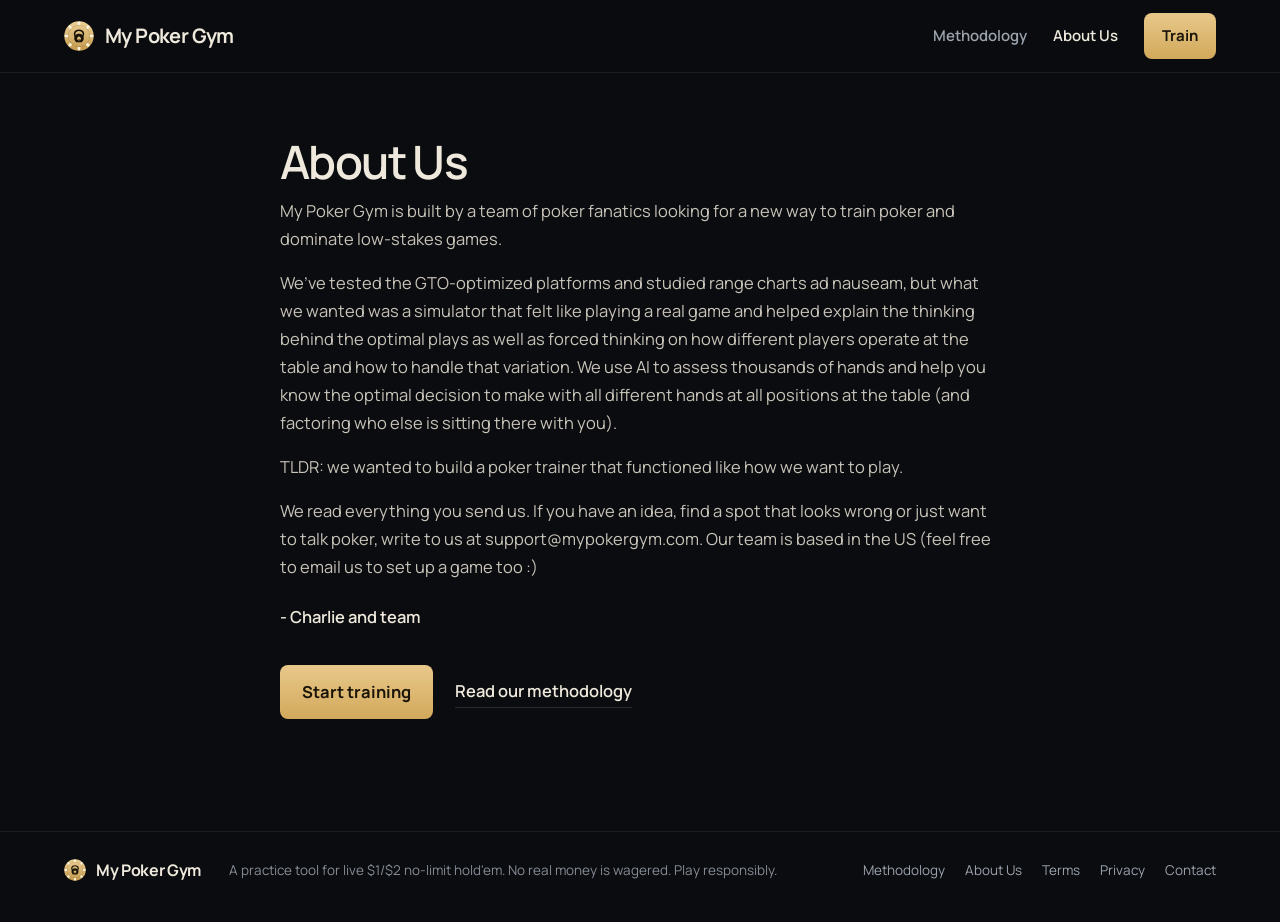
==== about/index.html @ 8b2f128d "Update index.html" ====
<!doctype html>
<html lang="en">
<head>
<meta charset="utf-8">
<meta name="viewport" content="width=device-width, initial-scale=1, viewport-fit=cover">
<title>About Us | My Poker Gym</title>
<meta name="description" content="My Poker Gym is built by Charlie and a small team of amateur poker players who wanted a better way to train for low-stakes cash games.">
<meta name="theme-color" content="#0a0c0f">
<link rel="icon" href="../assets/mark.svg" type="image/svg+xml">
<link rel="apple-touch-icon" href="../assets/apple-touch-icon.png">
<link rel="preconnect" href="https://fonts.googleapis.com">
<link rel="preconnect" href="https://fonts.gstatic.com" crossorigin>
<link href="https://fonts.googleapis.com/css2?family=Manrope:wght@300..800&display=swap" rel="stylesheet">
<style>
:root{--font:'Manrope',system-ui,-apple-system,'Segoe UI',Roboto,sans-serif;--bg:#0a0c0f;--panel:#12161b;--line:rgba(239,233,221,.08);--line-2:rgba(239,233,221,.14);--ink:#efe9dd;--body:#c9c4ba;--muted:#9ca3ad;--dim:#6d747e;--brass:#d2a95b;--brass-2:#e8c88a;--brass-ink:#1b1408;color-scheme:dark}
:root{box-sizing:border-box;padding-top:env(safe-area-inset-top,0px);padding-bottom:env(safe-area-inset-bottom,0px)}
html{scroll-padding-top:calc(90px + env(safe-area-inset-top,0px));background:var(--bg);scroll-behavior:smooth}
@media (prefers-reduced-motion:reduce){html{scroll-behavior:auto}}
*,*::before,*::after{box-sizing:inherit}
body{margin:0;background:var(--bg);color:var(--body);font-family:var(--font);font-size:16.5px;line-height:1.7;-webkit-font-smoothing:antialiased}
a{color:var(--brass)}a:hover{color:var(--brass-2)}
:focus-visible{outline:2px solid var(--brass);outline-offset:3px}
.wrap{max-width:1200px;margin:0 auto;padding:0 24px}
.nav{position:sticky;top:0;z-index:10;background:rgba(10,12,15,.86);backdrop-filter:blur(14px);-webkit-backdrop-filter:blur(14px);border-bottom:1px solid var(--line)}
.nav .wrap{display:flex;align-items:center;justify-content:space-between;height:72px;gap:16px}
.logo{display:flex;align-items:center;gap:11px;text-decoration:none;color:var(--ink);font-weight:700;font-size:20px;letter-spacing:-.03em}
.logo-mark{width:30px;height:30px;display:block;flex:none}.logo-mark svg{width:100%;height:100%;display:block}
.nav-links{display:flex;align-items:center;gap:26px;font-size:15px;font-weight:600}
.nav-links a{color:var(--muted);text-decoration:none;transition:color .15s}
.nav-links a:hover{color:var(--ink)}
.btn{display:inline-flex;align-items:center;gap:8px;border-radius:8px;padding:10px 18px;font-weight:700;text-decoration:none;white-space:nowrap}
.btn.gold,.nav-links .btn.gold{background:linear-gradient(180deg,var(--brass-2),var(--brass));color:var(--brass-ink)}
.nav-links .btn.gold:hover{color:var(--brass-ink)}
main{padding:64px 0 96px}
.doc{max-width:720px;margin:0 auto}
.doc h1{color:var(--ink);font-size:clamp(32px,4.4vw,46px);line-height:1.08;letter-spacing:-.035em;font-weight:600;margin:0 0 10px}
.doc .updated{color:var(--dim);font-size:14px;margin:0 0 30px}
.doc .intro{font-size:19px;line-height:1.6;color:var(--ink);opacity:.92;margin:0 0 26px}
.doc h2{color:var(--ink);font-size:22px;letter-spacing:-.02em;font-weight:650;margin:52px 0 14px;padding-top:26px;border-top:1px solid var(--line)}
.doc h3{color:var(--ink);font-size:17.5px;font-weight:650;margin:30px 0 10px}
.doc p{margin:0 0 16px}
.doc ul{margin:0 0 18px;padding-left:22px}
.doc li{margin:0 0 9px}
.doc li::marker{color:var(--dim)}
.doc ul ul{margin:9px 0 4px}
.doc .lead{color:var(--ink);font-weight:600}
.doc .caps{letter-spacing:.01em;font-size:14.5px;line-height:1.75}
.tablewrap{overflow-x:auto;margin:6px 0 22px;border:1px solid var(--line-2);border-radius:8px}
table{width:100%;border-collapse:collapse;font-size:15px;min-width:520px;font-variant-numeric:tabular-nums}
th{text-align:left;color:var(--ink);font-weight:600;padding:12px 16px;background:var(--panel);border-bottom:1px solid var(--line-2)}
td{padding:12px 16px;border-top:1px solid var(--line);vertical-align:top}
tbody tr:first-child td{border-top:0}
math{color:var(--ink);font-size:1.08em}
.mw{margin:14px 0 20px;padding:16px 18px;background:var(--panel);border:1px solid var(--line-2);border-radius:8px;overflow-x:auto;max-width:100%}
.mw math{display:block}
html,body{overflow-x:clip}
.other{margin-top:56px;padding-top:24px;border-top:1px solid var(--line);font-size:15px}
@media (max-width:560px){table{min-width:0}thead{display:none}tbody tr{display:block;padding:12px 16px;border-top:1px solid var(--line)}tbody tr:first-child{border-top:0}td{display:block;border:0;padding:2px 0 8px}td::before{content:attr(data-label);display:block;color:var(--dim);font-size:11.5px;font-weight:600;letter-spacing:.06em;text-transform:uppercase;margin-bottom:2px}}
/* methodology layout */
.with-toc{display:grid;grid-template-columns:220px minmax(0,720px);gap:56px;justify-content:center;align-items:start}
.with-toc .doc{margin:0}
.toc{position:sticky;top:96px;font-size:14px;line-height:1.45;max-height:calc(100vh - 120px);overflow:auto;padding-right:6px}
.toc p{color:var(--ink);font-weight:650;margin:0 0 10px;font-size:13px;letter-spacing:.06em;text-transform:uppercase}
.toc ol{list-style:none;margin:0;padding:0;counter-reset:t}
.toc li{margin:0 0 8px}
.toc a{color:var(--muted);text-decoration:none;display:block;border-left:2px solid transparent;padding-left:10px;transition:color .15s,border-color .15s}
.toc a:hover{color:var(--ink)}
.toc a.on{color:var(--ink);border-left-color:var(--brass)}
@media (max-width:980px){.with-toc{grid-template-columns:1fr}.toc{display:none}}
/* about */
.facts{display:grid;grid-template-columns:repeat(3,minmax(0,1fr));gap:12px;margin:34px 0 34px}
@media (max-width:620px){.facts{grid-template-columns:1fr}}
.fact{position:relative;background:var(--panel);border:1px solid var(--line-2);border-radius:12px;padding:18px 18px 16px;display:flex;flex-direction:column;gap:4px;min-height:96px}
.fact-k{font-size:12px;letter-spacing:.08em;text-transform:uppercase;color:var(--dim);font-weight:600}
.fact-v{font-size:18px;color:var(--ink);font-weight:600;letter-spacing:-.01em}
.fact.dog{padding-right:84px}
.dog-art{position:absolute;right:14px;top:50%;width:56px;height:56px;transform:translateY(-50%)}
.dog-art svg{width:100%;height:100%;display:block}
.signoff{color:var(--ink);font-weight:600;margin-top:22px!important}
.cta-line{display:flex;gap:22px;align-items:center;flex-wrap:wrap;margin-top:34px!important}
.cta-line .btn{padding:13px 22px}
.txtlink{color:var(--ink);text-decoration:none;border-bottom:1px solid var(--line-2);padding-bottom:2px;font-weight:600}
.txtlink:hover{color:var(--brass-2)}
@media (prefers-reduced-motion:no-preference){.dog.fact:hover .dog-art{animation:wag .6s ease-in-out 2}}
@keyframes wag{0%,100%{transform:translateY(-50%) rotate(0)}25%{transform:translateY(-50%) rotate(-8deg)}75%{transform:translateY(-50%) rotate(8deg)}}
.site-footer{border-top:1px solid var(--line);color:var(--muted);font-size:13.5px;line-height:1.5}
.site-footer .fwrap{display:flex;align-items:center;gap:12px 28px;flex-wrap:wrap;padding-top:26px;padding-bottom:40px}
.site-footer .flogo{display:flex;align-items:center;gap:10px;text-decoration:none;color:var(--ink);font-weight:700;font-size:16px;letter-spacing:-.02em;white-space:nowrap}
.site-footer .flogo span{width:22px;height:22px;display:block;flex:none}
.site-footer .flogo svg{width:100%;height:100%;display:block}
.site-footer .ftag{flex:1;min-width:240px;opacity:.85}
.site-footer .flegal{display:flex;gap:8px 20px;flex-wrap:wrap}
.site-footer .flegal a{color:var(--muted);text-decoration:none}
.site-footer .flegal a:hover{color:var(--ink)}
@media (max-width:640px){.site-footer .fwrap{flex-direction:column;align-items:flex-start;gap:12px}.site-footer .ftag{min-width:0}}
.nav-links a[aria-current="page"]{color:var(--ink)}
.logo-text{white-space:nowrap}
@media (max-width:460px){.logo-text{position:absolute;width:1px;height:1px;overflow:hidden;clip:rect(0 0 0 0)}.nav-links{gap:16px!important;font-size:14px}}
</style>
</head>
<body>
<header class="nav" id="nav">
  <div class="wrap">
    <a class="logo" href="../" aria-label="My Poker Gym home"><span class="logo-mark" aria-hidden="true"><svg class="mpg-mark" viewBox="0 0 100 100" role="img" aria-label="My Poker Gym"><defs><linearGradient id="mpgGnav" x1="0" y1="0" x2="0" y2="1"><stop offset="0" stop-color="#ecd096"/><stop offset="1" stop-color="#c49a4c"/></linearGradient></defs><circle cx="50" cy="50" r="49" fill="url(#mpgGnav)"/><rect x="45.5" y="2.6" width="9" height="11" rx="1.6" fill="#fbf3df" transform="rotate(0 50 50)"/><rect x="45.5" y="2.6" width="9" height="11" rx="1.6" fill="#fbf3df" transform="rotate(45 50 50)"/><rect x="45.5" y="2.6" width="9" height="11" rx="1.6" fill="#fbf3df" transform="rotate(90 50 50)"/><rect x="45.5" y="2.6" width="9" height="11" rx="1.6" fill="#fbf3df" transform="rotate(135 50 50)"/><rect x="45.5" y="2.6" width="9" height="11" rx="1.6" fill="#fbf3df" transform="rotate(180 50 50)"/><rect x="45.5" y="2.6" width="9" height="11" rx="1.6" fill="#fbf3df" transform="rotate(225 50 50)"/><rect x="45.5" y="2.6" width="9" height="11" rx="1.6" fill="#fbf3df" transform="rotate(270 50 50)"/><rect x="45.5" y="2.6" width="9" height="11" rx="1.6" fill="#fbf3df" transform="rotate(315 50 50)"/><circle cx="50" cy="50" r="35.5" fill="none" stroke="#1a1408" stroke-opacity=".55" stroke-width="1.4" stroke-dasharray="2.2 2.6"/><g transform="translate(50 51) scale(.52) translate(-50 -52)"><path d="M26.5 53 C20.5 41 21 25 32 18 Q50 7.5 68 18 C79 25 79.5 41 73.5 53" fill="none" stroke="#1a1408" stroke-width="10" stroke-linecap="round"/><path d="M50 35 C67.5 35 80.5 48.5 80.5 64.5 C80.5 73 77 80.5 71 86 L69 89.5 H31 L29 86 C23 80.5 19.5 73 19.5 64.5 C19.5 48.5 32.5 35 50 35Z" fill="#1a1408"/><g transform="translate(50 65.5) scale(.43) translate(-50 -61)"><path d="M50 30 C57 41 81 50 81 66.5 C81 78 69.5 84 60.5 79 C57 77 54.6 74.4 53.4 71.6 C54 80 57 87 62.5 92 H37.5 C43 87 46 80 46.6 71.6 C45.4 74.4 43 77 39.5 79 C30.5 84 19 78 19 66.5 C19 50 43 41 50 30Z" fill="url(#mpgGnav)"/></g></g></svg></span><span class="logo-text">My Poker Gym</span></a>
    <nav class="nav-links" aria-label="Main">
      <a href="../methodology/">Methodology</a>
      <a href="../about/" aria-current="page">About Us</a>
      <a class="btn gold" href="../train/">Train</a>
    </nav>
  </div>
</header>
<main>
  <div class="wrap">
<article class="doc">
<h1>About Us</h1>

<p>My Poker Gym is built by a team of poker fanatics looking for a new way to train poker and dominate low-stakes games.</p>

<p>We’ve tested the GTO-optimized platforms and studied range charts ad nauseam, but what we wanted was a simulator that felt like playing a real game and helped explain the thinking behind the optimal plays as well as forced thinking on how different players operate at the table and how to handle that variation. We use AI to assess thousands of hands and help you know the optimal decision to make with all different hands at all positions at the table (and factoring who else is sitting there with you).</p>

<p>TLDR: we wanted to build a poker trainer that functioned like how we want to play.</p>

<p>We read everything you send us. If you have an idea, find a spot that looks wrong or just want to talk poker, write to us at support@mypokergym.com. Our team is based in the US (feel free to email us to set up a game too :)</p>

<p class="signoff">- Charlie and team</p>
<p class="cta-line"><a class="btn gold" href="../train/">Start training</a><a class="txtlink" href="../methodology/">Read our methodology</a></p>

</article>
  </div>
</main>
<footer class="site-footer">
  <div class="wrap fwrap">
    <a class="flogo" href="../"><span aria-hidden="true"><svg class="mpg-mark" viewBox="0 0 100 100" role="img" aria-label="My Poker Gym"><defs><linearGradient id="mpgGfoot" x1="0" y1="0" x2="0" y2="1"><stop offset="0" stop-color="#ecd096"/><stop offset="1" stop-color="#c49a4c"/></linearGradient></defs><circle cx="50" cy="50" r="49" fill="url(#mpgGfoot)"/><rect x="45.5" y="2.6" width="9" height="11" rx="1.6" fill="#fbf3df" transform="rotate(0 50 50)"/><rect x="45.5" y="2.6" width="9" height="11" rx="1.6" fill="#fbf3df" transform="rotate(45 50 50)"/><rect x="45.5" y="2.6" width="9" height="11" rx="1.6" fill="#fbf3df" transform="rotate(90 50 50)"/><rect x="45.5" y="2.6" width="9" height="11" rx="1.6" fill="#fbf3df" transform="rotate(135 50 50)"/><rect x="45.5" y="2.6" width="9" height="11" rx="1.6" fill="#fbf3df" transform="rotate(180 50 50)"/><rect x="45.5" y="2.6" width="9" height="11" rx="1.6" fill="#fbf3df" transform="rotate(225 50 50)"/><rect x="45.5" y="2.6" width="9" height="11" rx="1.6" fill="#fbf3df" transform="rotate(270 50 50)"/><rect x="45.5" y="2.6" width="9" height="11" rx="1.6" fill="#fbf3df" transform="rotate(315 50 50)"/><circle cx="50" cy="50" r="35.5" fill="none" stroke="#1a1408" stroke-opacity=".55" stroke-width="1.4" stroke-dasharray="2.2 2.6"/><g transform="translate(50 51) scale(.52) translate(-50 -52)"><path d="M26.5 53 C20.5 41 21 25 32 18 Q50 7.5 68 18 C79 25 79.5 41 73.5 53" fill="none" stroke="#1a1408" stroke-width="10" stroke-linecap="round"/><path d="M50 35 C67.5 35 80.5 48.5 80.5 64.5 C80.5 73 77 80.5 71 86 L69 89.5 H31 L29 86 C23 80.5 19.5 73 19.5 64.5 C19.5 48.5 32.5 35 50 35Z" fill="#1a1408"/><g transform="translate(50 65.5) scale(.43) translate(-50 -61)"><path d="M50 30 C57 41 81 50 81 66.5 C81 78 69.5 84 60.5 79 C57 77 54.6 74.4 53.4 71.6 C54 80 57 87 62.5 92 H37.5 C43 87 46 80 46.6 71.6 C45.4 74.4 43 77 39.5 79 C30.5 84 19 78 19 66.5 C19 50 43 41 50 30Z" fill="url(#mpgGfoot)"/></g></g></svg></span>My Poker Gym</a>
    <span class="ftag">A practice tool for live $1/$2 no-limit hold'em. No real money is wagered. Play responsibly.</span>
    <nav class="flegal" aria-label="Site"><a href="../methodology/">Methodology</a><a href="../about/">About Us</a><a href="../terms/">Terms</a><a href="../privacy/">Privacy</a><a href="mailto:support@mypokergym.com">Contact</a></nav>
  </div>
</footer>

</body>
</html>
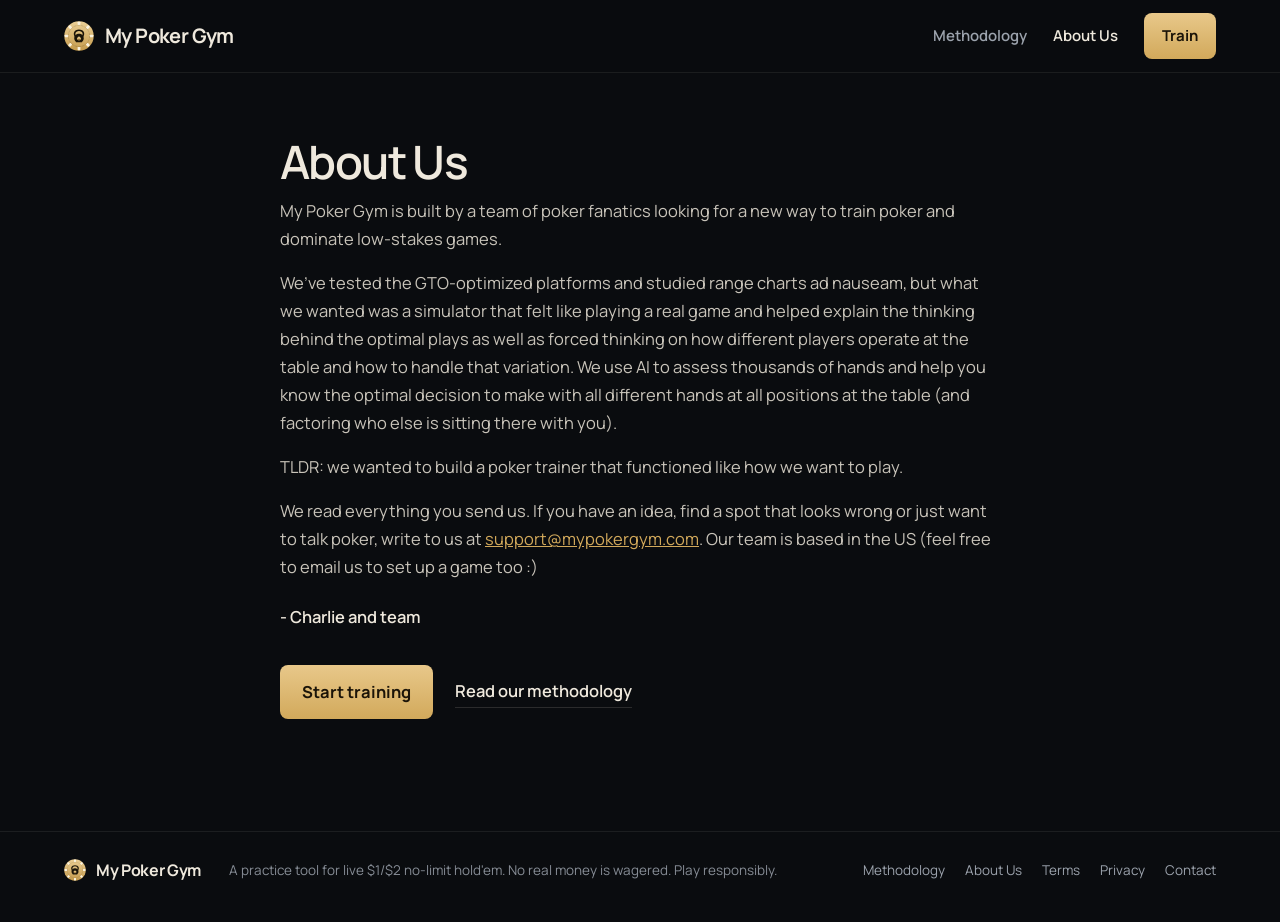
==== commit 4484ca6c: "Update index.html" ====
--- a/about/index.html
+++ b/about/index.html
@@ -120,7 +120,7 @@
 
 <p>TLDR: we wanted to build a poker trainer that functioned like how we want to play.</p>
 
-<p>We read everything you send us. If you have an idea, find a spot that looks wrong or just want to talk poker, write to us at support@mypokergym.com. Our team is based in the US (feel free to email us to set up a game too :)</p>
+<p>We read everything you send us. If you have an idea, find a spot that looks wrong or just want to talk poker, write to us at <a href="mailto:support@mypokergym.com">support@mypokergym.com</a>. Our team is based in the US (feel free to email us to set up a game too :)</p>
 
 <p class="signoff">- Charlie and team</p>
 <p class="cta-line"><a class="btn gold" href="../train/">Start training</a><a class="txtlink" href="../methodology/">Read our methodology</a></p>
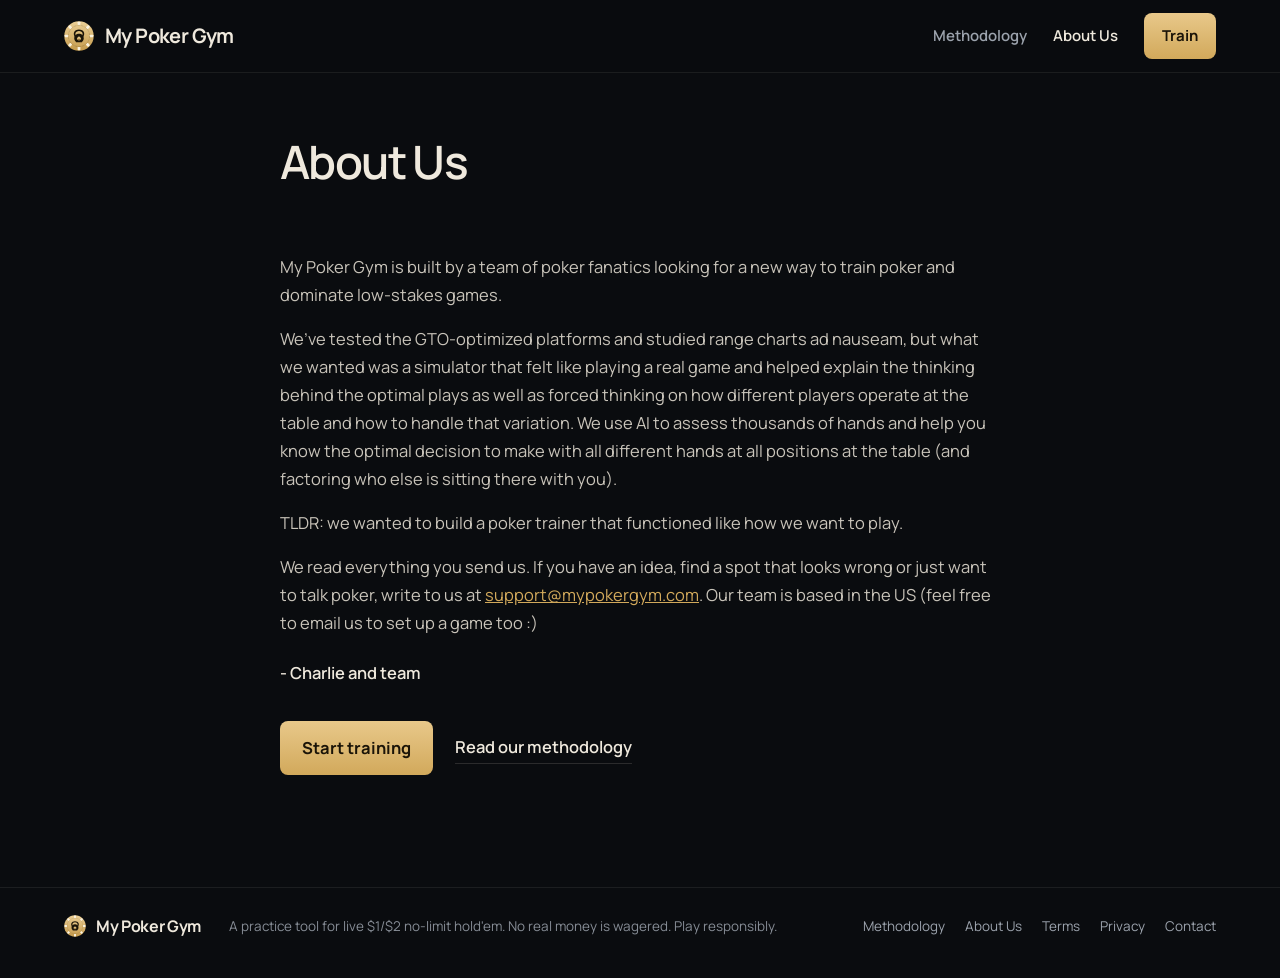
==== commit 29aa382a: "Update index.html" ====
--- a/about/index.html
+++ b/about/index.html
@@ -113,6 +113,7 @@
   <div class="wrap">
 <article class="doc">
 <h1>About Us</h1>
+  <br><br>
 
 <p>My Poker Gym is built by a team of poker fanatics looking for a new way to train poker and dominate low-stakes games.</p>
 
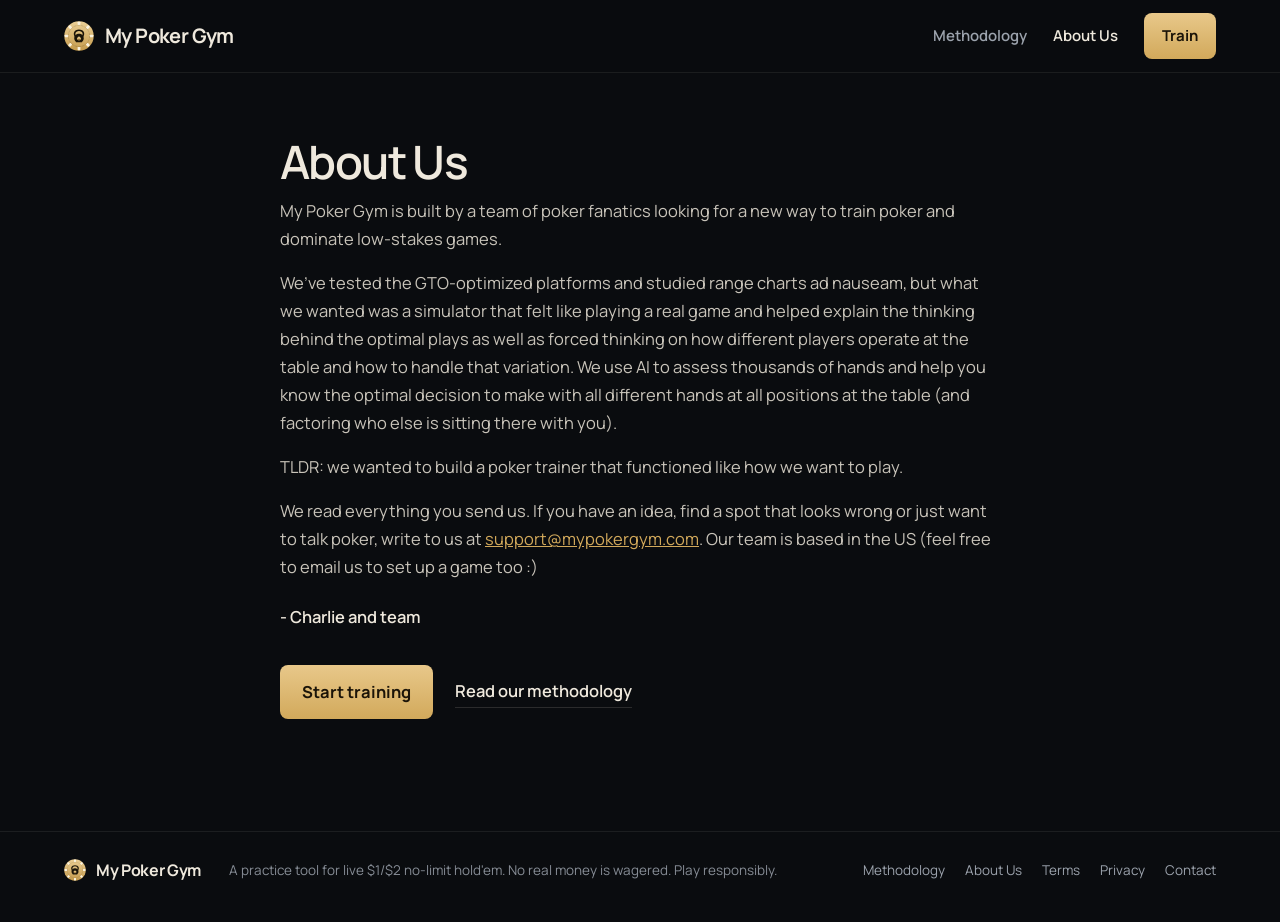
==== commit fbab9fad: "Update index.html" ====
--- a/about/index.html
+++ b/about/index.html
@@ -113,7 +113,6 @@
   <div class="wrap">
 <article class="doc">
 <h1>About Us</h1>
-  <br><br>
 
 <p>My Poker Gym is built by a team of poker fanatics looking for a new way to train poker and dominate low-stakes games.</p>
 
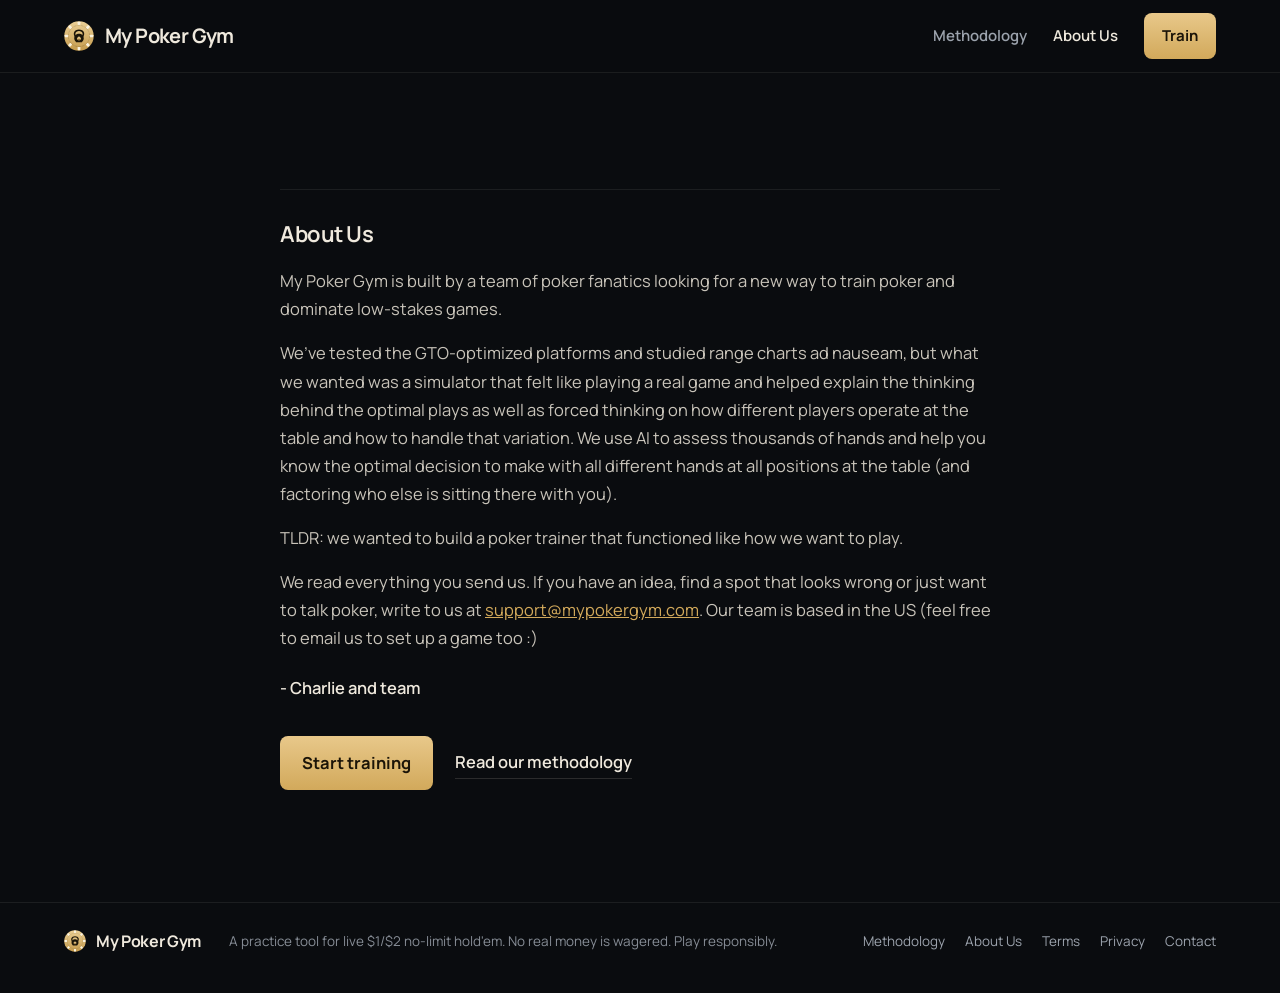
==== commit b6b104ac: "Update index.html" ====
--- a/about/index.html
+++ b/about/index.html
@@ -112,7 +112,7 @@
 <main>
   <div class="wrap">
 <article class="doc">
-<h1>About Us</h1>
+<h2>About Us</h2>
 
 <p>My Poker Gym is built by a team of poker fanatics looking for a new way to train poker and dominate low-stakes games.</p>
 
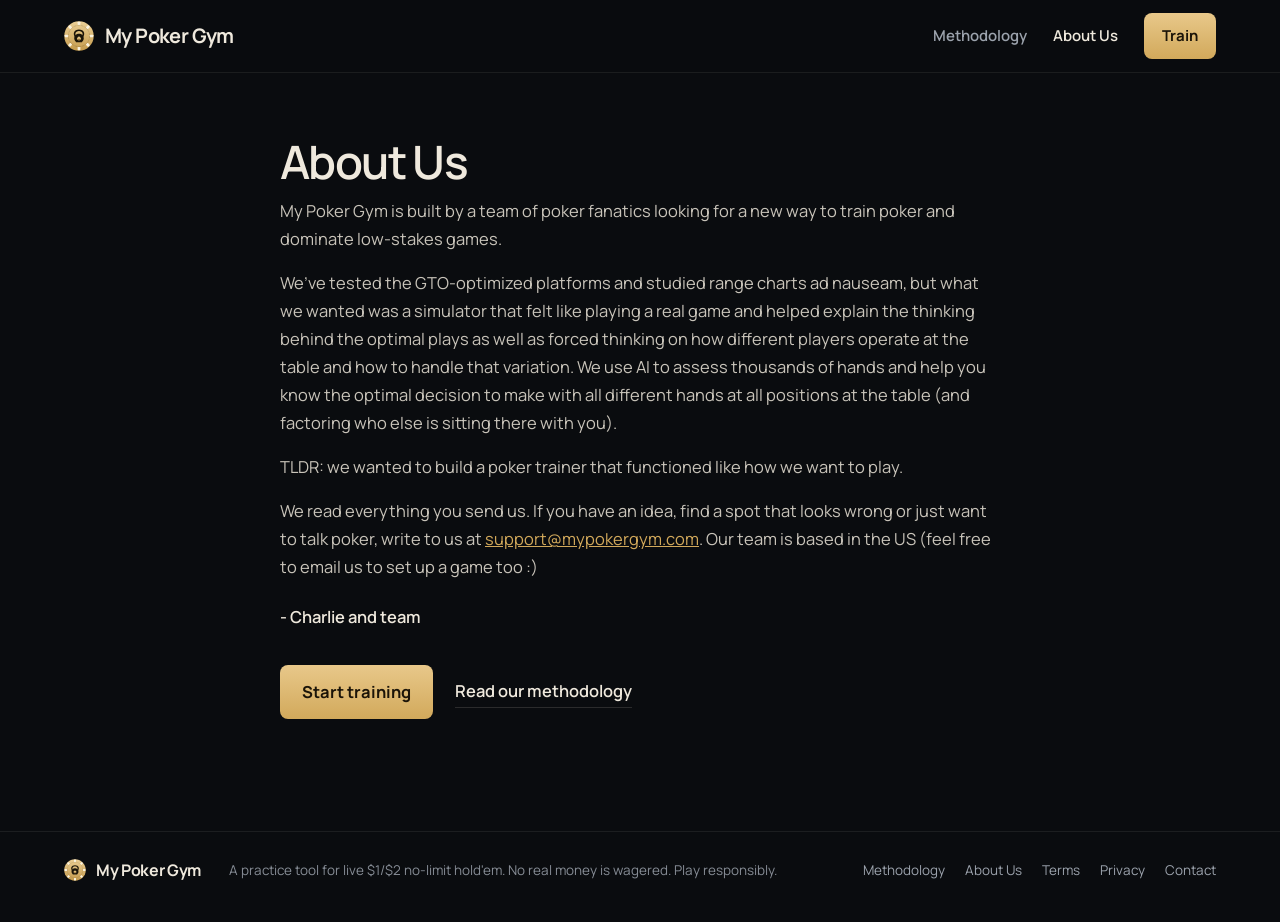
==== commit 31082d7b: "Update index.html" ====
--- a/about/index.html
+++ b/about/index.html
@@ -112,7 +112,7 @@
 <main>
   <div class="wrap">
 <article class="doc">
-<h2>About Us</h2>
+<h1>About Us</h1>
 
 <p>My Poker Gym is built by a team of poker fanatics looking for a new way to train poker and dominate low-stakes games.</p>
 
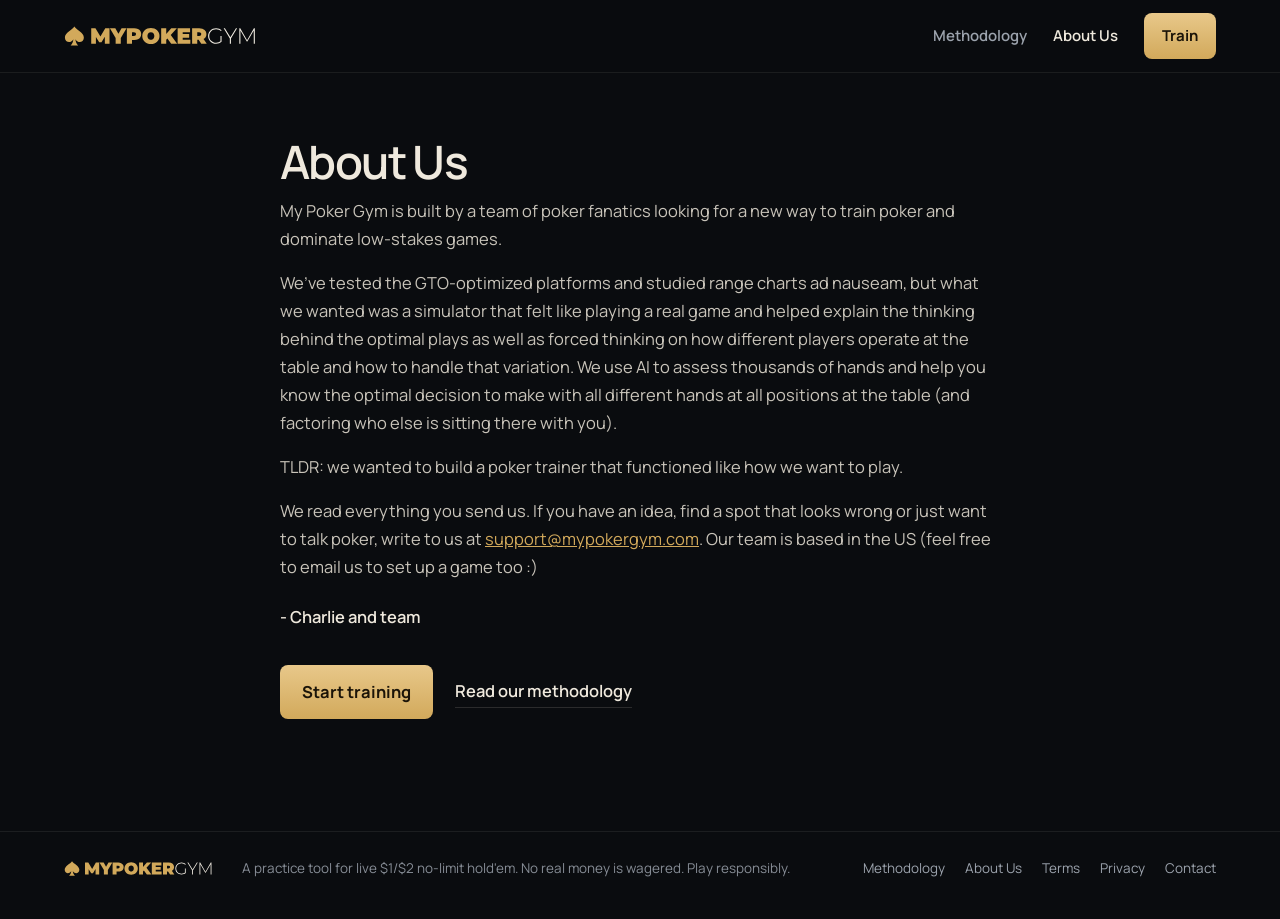
==== commit 5cccc924: "Add files via upload" ====
--- a/about/index.html
+++ b/about/index.html
@@ -96,12 +96,17 @@
 .nav-links a[aria-current="page"]{color:var(--ink)}
 .logo-text{white-space:nowrap}
 @media (max-width:460px){.logo-text{position:absolute;width:1px;height:1px;overflow:hidden;clip:rect(0 0 0 0)}.nav-links{gap:16px!important;font-size:14px}}
+/* Home, Methodology, About, Terms, Privacy */
+.logo .mpg-wordmark{height:22px;width:auto;display:block}
+.site-footer .flogo .mpg-wordmark{height:17px;width:auto;display:block}
+@media (max-width:600px){.logo .mpg-wordmark{height:19px}}
+@media (max-width:520px){.logo{width:26px;overflow:hidden;flex:none}.logo .mpg-wordmark{height:28px;width:248px;max-width:none;flex:none}}
 </style>
 </head>
 <body>
 <header class="nav" id="nav">
   <div class="wrap">
-    <a class="logo" href="../" aria-label="My Poker Gym home"><span class="logo-mark" aria-hidden="true"><svg class="mpg-mark" viewBox="0 0 100 100" role="img" aria-label="My Poker Gym"><defs><linearGradient id="mpgGnav" x1="0" y1="0" x2="0" y2="1"><stop offset="0" stop-color="#ecd096"/><stop offset="1" stop-color="#c49a4c"/></linearGradient></defs><circle cx="50" cy="50" r="49" fill="url(#mpgGnav)"/><rect x="45.5" y="2.6" width="9" height="11" rx="1.6" fill="#fbf3df" transform="rotate(0 50 50)"/><rect x="45.5" y="2.6" width="9" height="11" rx="1.6" fill="#fbf3df" transform="rotate(45 50 50)"/><rect x="45.5" y="2.6" width="9" height="11" rx="1.6" fill="#fbf3df" transform="rotate(90 50 50)"/><rect x="45.5" y="2.6" width="9" height="11" rx="1.6" fill="#fbf3df" transform="rotate(135 50 50)"/><rect x="45.5" y="2.6" width="9" height="11" rx="1.6" fill="#fbf3df" transform="rotate(180 50 50)"/><rect x="45.5" y="2.6" width="9" height="11" rx="1.6" fill="#fbf3df" transform="rotate(225 50 50)"/><rect x="45.5" y="2.6" width="9" height="11" rx="1.6" fill="#fbf3df" transform="rotate(270 50 50)"/><rect x="45.5" y="2.6" width="9" height="11" rx="1.6" fill="#fbf3df" transform="rotate(315 50 50)"/><circle cx="50" cy="50" r="35.5" fill="none" stroke="#1a1408" stroke-opacity=".55" stroke-width="1.4" stroke-dasharray="2.2 2.6"/><g transform="translate(50 51) scale(.52) translate(-50 -52)"><path d="M26.5 53 C20.5 41 21 25 32 18 Q50 7.5 68 18 C79 25 79.5 41 73.5 53" fill="none" stroke="#1a1408" stroke-width="10" stroke-linecap="round"/><path d="M50 35 C67.5 35 80.5 48.5 80.5 64.5 C80.5 73 77 80.5 71 86 L69 89.5 H31 L29 86 C23 80.5 19.5 73 19.5 64.5 C19.5 48.5 32.5 35 50 35Z" fill="#1a1408"/><g transform="translate(50 65.5) scale(.43) translate(-50 -61)"><path d="M50 30 C57 41 81 50 81 66.5 C81 78 69.5 84 60.5 79 C57 77 54.6 74.4 53.4 71.6 C54 80 57 87 62.5 92 H37.5 C43 87 46 80 46.6 71.6 C45.4 74.4 43 77 39.5 79 C30.5 84 19 78 19 66.5 C19 50 43 41 50 30Z" fill="url(#mpgGnav)"/></g></g></svg></span><span class="logo-text">My Poker Gym</span></a>
+    <a class="logo" href="../" aria-label="My Poker Gym home"><svg class="mpg-wordmark" viewBox="-1190 -854 8909 1008" role="img" aria-label="My Poker Gym"><g class="wm-s" fill="#d2a95b"><path d="M50 30 C57 41 81 50 81 66.5 C81 78 69.5 84 60.5 79 C57 77 54.6 74.4 53.4 71.6 C54 80 57 87 62.5 92 H37.5 C43 87 46 80 46.6 71.6 C45.4 74.4 43 77 39.5 79 C30.5 84 19 78 19 66.5 C19 50 43 41 50 30Z" transform="translate(-1148.0 -812.0) scale(14.0000) translate(-19 -28)"/></g><path class="wm-b" fill="#d2a95b" d="M57 0V-700H251L479 -327L701 -700H895L897 0H682L680 -319L528 -63H424L272 -308V0Z M1176 0V-257L912 -700H1161L1304 -458L1448 -700H1676L1412 -254V0Z M1691 0V-700H2028Q2126 -700 2197.5 -668.0Q2269 -636 2308.0 -576.5Q2347 -517 2347.0 -436.0Q2347 -355 2308.0 -296.0Q2269 -237 2197.5 -204.5Q2126 -172 2028 -172H1927V0ZM1927 -354H2013Q2062 -354 2085.5 -376.0Q2109 -398 2109.0 -436.0Q2109 -474 2085.5 -496.0Q2062 -518 2013 -518H1927Z M2792 16Q2706 16 2633.5 -11.0Q2561 -38 2508.0 -87.5Q2455 -137 2425.5 -204.0Q2396 -271 2396 -350Q2396 -430 2425.5 -496.5Q2455 -563 2508.0 -612.5Q2561 -662 2633.5 -689.0Q2706 -716 2791 -716Q2877 -716 2949.0 -689.0Q3021 -662 3074.0 -612.5Q3127 -563 3156.5 -496.5Q3186 -430 3186 -350Q3186 -271 3156.5 -204.0Q3127 -137 3074.0 -87.5Q3021 -38 2949.0 -11.0Q2877 16 2792 16ZM2791 -175Q2824 -175 2852.5 -187.0Q2881 -199 2902.5 -221.5Q2924 -244 2936.0 -276.5Q2948 -309 2948 -350Q2948 -391 2936.0 -423.5Q2924 -456 2902.5 -478.5Q2881 -501 2852.5 -513.0Q2824 -525 2791 -525Q2758 -525 2729.5 -513.0Q2701 -501 2679.5 -478.5Q2658 -456 2646.0 -423.5Q2634 -391 2634 -350Q2634 -309 2646.0 -276.5Q2658 -244 2679.5 -221.5Q2701 -199 2729.5 -187.0Q2758 -175 2791 -175Z M3262 0V-700H3494V-446L3724 -700H3981L3701 -392L3995 0H3722L3547 -232L3494 -173V0Z M4017 0V-700H4586V-522H4249V-440H4545V-270H4249V-178H4599V0Z M4680 0V-700H5007Q5168 -700 5252.0 -629.0Q5336 -558 5336 -436Q5336 -355 5297 -297Q5263 -245 5204 -215L5351 0H5099L4980 -176H4916V0ZM4916 -354H5002Q5051 -354 5074.5 -376.0Q5098 -398 5098.0 -436.0Q5098 -474 5074.5 -496.0Q5051 -518 5002 -518H4916Z"/><path class="wm-l" fill="#f1ece2" d="M5779 5Q5700 5 5633.0 -21.5Q5566 -48 5516.5 -96.0Q5467 -144 5440.0 -208.5Q5413 -273 5413.0 -350.0Q5413 -427 5440.0 -491.5Q5467 -556 5517.0 -604.0Q5567 -652 5633.5 -678.5Q5700 -705 5780 -705Q5856 -705 5921.0 -681.0Q5986 -657 6032 -609L6000 -575Q5954 -620 5899.5 -639.0Q5845 -658 5781 -658Q5713 -658 5655.0 -635.0Q5597 -612 5554.0 -570.0Q5511 -528 5487.5 -472.0Q5464 -416 5464.0 -350.0Q5464 -284 5487.5 -228.0Q5511 -172 5554.0 -130.0Q5597 -88 5655.0 -65.0Q5713 -42 5781 -42Q5843 -42 5899 -61Q5942 -76 5980 -106V-347H6029V-85Q5982 -40 5916.5 -17.5Q5851 5 5779 5Z M6408 0V-241L6126 -700H6182L6435 -288L6688 -700H6741L6459 -241V0Z M6843 0V-700H6886L7199 -159L7512 -700H7554L7555 0H7505L7504 -599L7211 -93H7186L6893 -597V0Z"/></svg></a>
     <nav class="nav-links" aria-label="Main">
       <a href="../methodology/">Methodology</a>
       <a href="../about/" aria-current="page">About Us</a>
@@ -130,7 +135,7 @@
 </main>
 <footer class="site-footer">
   <div class="wrap fwrap">
-    <a class="flogo" href="../"><span aria-hidden="true"><svg class="mpg-mark" viewBox="0 0 100 100" role="img" aria-label="My Poker Gym"><defs><linearGradient id="mpgGfoot" x1="0" y1="0" x2="0" y2="1"><stop offset="0" stop-color="#ecd096"/><stop offset="1" stop-color="#c49a4c"/></linearGradient></defs><circle cx="50" cy="50" r="49" fill="url(#mpgGfoot)"/><rect x="45.5" y="2.6" width="9" height="11" rx="1.6" fill="#fbf3df" transform="rotate(0 50 50)"/><rect x="45.5" y="2.6" width="9" height="11" rx="1.6" fill="#fbf3df" transform="rotate(45 50 50)"/><rect x="45.5" y="2.6" width="9" height="11" rx="1.6" fill="#fbf3df" transform="rotate(90 50 50)"/><rect x="45.5" y="2.6" width="9" height="11" rx="1.6" fill="#fbf3df" transform="rotate(135 50 50)"/><rect x="45.5" y="2.6" width="9" height="11" rx="1.6" fill="#fbf3df" transform="rotate(180 50 50)"/><rect x="45.5" y="2.6" width="9" height="11" rx="1.6" fill="#fbf3df" transform="rotate(225 50 50)"/><rect x="45.5" y="2.6" width="9" height="11" rx="1.6" fill="#fbf3df" transform="rotate(270 50 50)"/><rect x="45.5" y="2.6" width="9" height="11" rx="1.6" fill="#fbf3df" transform="rotate(315 50 50)"/><circle cx="50" cy="50" r="35.5" fill="none" stroke="#1a1408" stroke-opacity=".55" stroke-width="1.4" stroke-dasharray="2.2 2.6"/><g transform="translate(50 51) scale(.52) translate(-50 -52)"><path d="M26.5 53 C20.5 41 21 25 32 18 Q50 7.5 68 18 C79 25 79.5 41 73.5 53" fill="none" stroke="#1a1408" stroke-width="10" stroke-linecap="round"/><path d="M50 35 C67.5 35 80.5 48.5 80.5 64.5 C80.5 73 77 80.5 71 86 L69 89.5 H31 L29 86 C23 80.5 19.5 73 19.5 64.5 C19.5 48.5 32.5 35 50 35Z" fill="#1a1408"/><g transform="translate(50 65.5) scale(.43) translate(-50 -61)"><path d="M50 30 C57 41 81 50 81 66.5 C81 78 69.5 84 60.5 79 C57 77 54.6 74.4 53.4 71.6 C54 80 57 87 62.5 92 H37.5 C43 87 46 80 46.6 71.6 C45.4 74.4 43 77 39.5 79 C30.5 84 19 78 19 66.5 C19 50 43 41 50 30Z" fill="url(#mpgGfoot)"/></g></g></svg></span>My Poker Gym</a>
+    <a class="flogo" href="../"><svg class="mpg-wordmark" viewBox="-1190 -854 8909 1008" role="img" aria-label="My Poker Gym"><g class="wm-s" fill="#d2a95b"><path d="M50 30 C57 41 81 50 81 66.5 C81 78 69.5 84 60.5 79 C57 77 54.6 74.4 53.4 71.6 C54 80 57 87 62.5 92 H37.5 C43 87 46 80 46.6 71.6 C45.4 74.4 43 77 39.5 79 C30.5 84 19 78 19 66.5 C19 50 43 41 50 30Z" transform="translate(-1148.0 -812.0) scale(14.0000) translate(-19 -28)"/></g><path class="wm-b" fill="#d2a95b" d="M57 0V-700H251L479 -327L701 -700H895L897 0H682L680 -319L528 -63H424L272 -308V0Z M1176 0V-257L912 -700H1161L1304 -458L1448 -700H1676L1412 -254V0Z M1691 0V-700H2028Q2126 -700 2197.5 -668.0Q2269 -636 2308.0 -576.5Q2347 -517 2347.0 -436.0Q2347 -355 2308.0 -296.0Q2269 -237 2197.5 -204.5Q2126 -172 2028 -172H1927V0ZM1927 -354H2013Q2062 -354 2085.5 -376.0Q2109 -398 2109.0 -436.0Q2109 -474 2085.5 -496.0Q2062 -518 2013 -518H1927Z M2792 16Q2706 16 2633.5 -11.0Q2561 -38 2508.0 -87.5Q2455 -137 2425.5 -204.0Q2396 -271 2396 -350Q2396 -430 2425.5 -496.5Q2455 -563 2508.0 -612.5Q2561 -662 2633.5 -689.0Q2706 -716 2791 -716Q2877 -716 2949.0 -689.0Q3021 -662 3074.0 -612.5Q3127 -563 3156.5 -496.5Q3186 -430 3186 -350Q3186 -271 3156.5 -204.0Q3127 -137 3074.0 -87.5Q3021 -38 2949.0 -11.0Q2877 16 2792 16ZM2791 -175Q2824 -175 2852.5 -187.0Q2881 -199 2902.5 -221.5Q2924 -244 2936.0 -276.5Q2948 -309 2948 -350Q2948 -391 2936.0 -423.5Q2924 -456 2902.5 -478.5Q2881 -501 2852.5 -513.0Q2824 -525 2791 -525Q2758 -525 2729.5 -513.0Q2701 -501 2679.5 -478.5Q2658 -456 2646.0 -423.5Q2634 -391 2634 -350Q2634 -309 2646.0 -276.5Q2658 -244 2679.5 -221.5Q2701 -199 2729.5 -187.0Q2758 -175 2791 -175Z M3262 0V-700H3494V-446L3724 -700H3981L3701 -392L3995 0H3722L3547 -232L3494 -173V0Z M4017 0V-700H4586V-522H4249V-440H4545V-270H4249V-178H4599V0Z M4680 0V-700H5007Q5168 -700 5252.0 -629.0Q5336 -558 5336 -436Q5336 -355 5297 -297Q5263 -245 5204 -215L5351 0H5099L4980 -176H4916V0ZM4916 -354H5002Q5051 -354 5074.5 -376.0Q5098 -398 5098.0 -436.0Q5098 -474 5074.5 -496.0Q5051 -518 5002 -518H4916Z"/><path class="wm-l" fill="#f1ece2" d="M5779 5Q5700 5 5633.0 -21.5Q5566 -48 5516.5 -96.0Q5467 -144 5440.0 -208.5Q5413 -273 5413.0 -350.0Q5413 -427 5440.0 -491.5Q5467 -556 5517.0 -604.0Q5567 -652 5633.5 -678.5Q5700 -705 5780 -705Q5856 -705 5921.0 -681.0Q5986 -657 6032 -609L6000 -575Q5954 -620 5899.5 -639.0Q5845 -658 5781 -658Q5713 -658 5655.0 -635.0Q5597 -612 5554.0 -570.0Q5511 -528 5487.5 -472.0Q5464 -416 5464.0 -350.0Q5464 -284 5487.5 -228.0Q5511 -172 5554.0 -130.0Q5597 -88 5655.0 -65.0Q5713 -42 5781 -42Q5843 -42 5899 -61Q5942 -76 5980 -106V-347H6029V-85Q5982 -40 5916.5 -17.5Q5851 5 5779 5Z M6408 0V-241L6126 -700H6182L6435 -288L6688 -700H6741L6459 -241V0Z M6843 0V-700H6886L7199 -159L7512 -700H7554L7555 0H7505L7504 -599L7211 -93H7186L6893 -597V0Z"/></svg></a>
     <span class="ftag">A practice tool for live $1/$2 no-limit hold'em. No real money is wagered. Play responsibly.</span>
     <nav class="flegal" aria-label="Site"><a href="../methodology/">Methodology</a><a href="../about/">About Us</a><a href="../terms/">Terms</a><a href="../privacy/">Privacy</a><a href="mailto:support@mypokergym.com">Contact</a></nav>
   </div>
